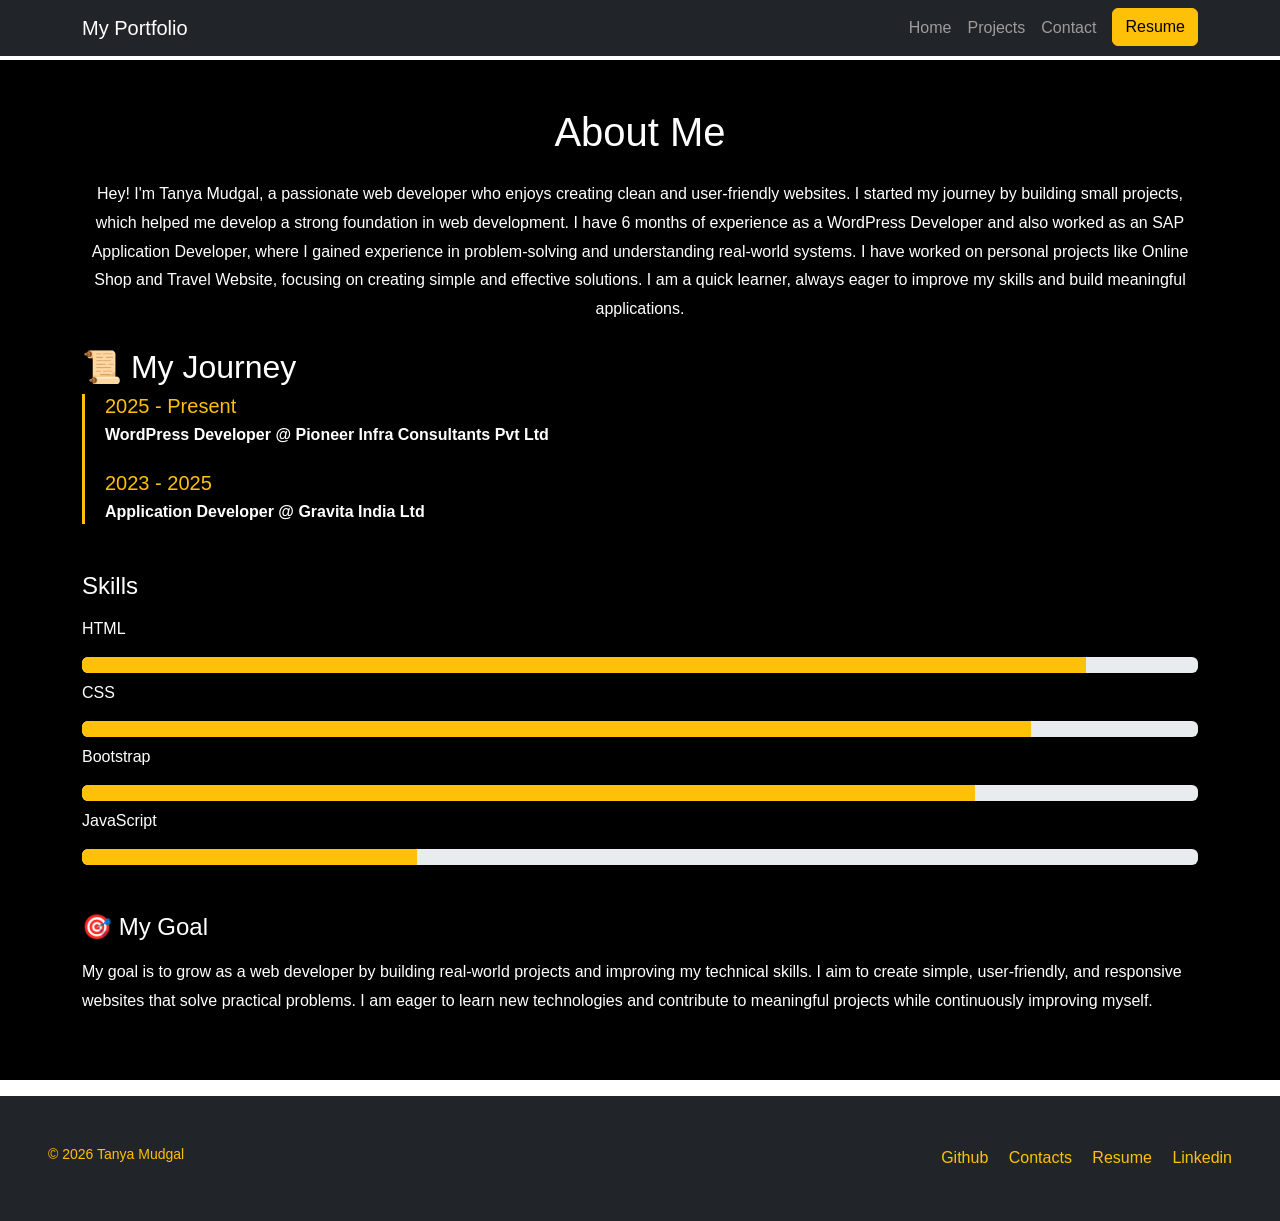
==== about.html @ b72a475a "Add files via upload" ====
<!DOCTYPE html>
<html>

<head>
    <meta name="viewport" content="width=device-width, initial-scale=1.0">
    <title>About</title>
    <link href="https://cdn.jsdelivr.net/npm/bootstrap@5.3.0/dist/css/bootstrap.min.css" rel="stylesheet">
    <script src="https://cdn.jsdelivr.net/npm/bootstrap@5.3.0/dist/js/bootstrap.bundle.min.js"></script>
    <link rel="stylesheet" href="style.css">
</head>

<body>
    <nav class="navbar navbar-expand-lg navbar-dark bg-dark">
        <div class="container">
            <a class="navbar-brand" href="index.html">My Portfolio</a>
            <button class="navbar-toggler" data-bs-toggle="collapse" data-bs-target="#nav">
                <span class="navbar-toggler-icon"></span>
            </button>
            <div class="collapse navbar-collapse" id="nav">
                <ul class="navbar-nav ms-auto">
                    <li class="nav-item"><a class="nav-link" href="index.html">Home</a></li>
                    <li class="nav-item"><a class="nav-link" href="projects.html">Projects</a></li>
                    <li class="nav-item"><a class="nav-link" href="contact.html">Contact</a></li>
                    <li class="nav-item">
                        <a class="btn btn-warning ms-2" href="Resume_Tanya_2026(3).docx" target="_blank">Resume</a>
                    </li>
                </ul>
            </div>
        </div>
    </nav>

    <div class="container-fluid mt-1 bg-black text-white py-5">
        <h1 class="text-center mb-4">About Me</h1>

        <div class="container">
            <p class="text-center" style="line-height: 1.8;">
                Hey! I'm Tanya Mudgal, a passionate web developer who enjoys creating clean and user-friendly websites.
                I started my journey by building small projects, which helped me develop a strong foundation in web
                development.
                I have 6 months of experience as a WordPress Developer and also worked as an SAP Application Developer,
                where I gained experience in problem-solving and understanding real-world systems.
                I have worked on personal projects like Online Shop and Travel Website, focusing on creating simple and
                effective solutions.
                I am a quick learner, always eager to improve my skills and build meaningful applications.
            </p>
        </div>

        <div class="container">
            <h2 class="mt-4">📜 My Journey</h2>

            <div class="timeline mx-auto">
                <div class="timeline-item mb-4">
                    <h5 class="text-warning">2025 - Present</h5>
                    <p class="text-white"><strong>WordPress Developer @ Pioneer Infra Consultants Pvt Ltd</strong></p>
                </div>

                <div class="timeline-item mb-4">
                    <h5 class="text-warning">2023 - 2025</h5>
                    <p class="text-white"><strong>Application Developer @ Gravita India Ltd</strong></p>
                </div>
            </div>
        </div>

        <div class="container mt-5">
            <h4 class="mb-3">Skills</h4>

            <p>HTML</p>
            <div class="progress mb-2">
                <div class="progress-bar bg-warning" style="width: 90%"></div>
            </div>

            <p>CSS</p>
            <div class="progress mb-2">
                <div class="progress-bar bg-warning" style="width: 85%"></div>
            </div>

            <p>Bootstrap</p>
            <div class="progress mb-2">
                <div class="progress-bar bg-warning" style="width: 80%"></div>
            </div>

            <p>JavaScript</p>
            <div class="progress mb-2">
                <div class="progress-bar bg-warning" style="width: 30%"></div>
            </div>
        </div>
        <div class="container mt-5">
            <h4 class="mb-3">🎯 My Goal</h4>
            <p style="line-height: 1.8;">
                My goal is to grow as a web developer by building real-world projects and improving my technical skills.
                I aim to create simple, user-friendly, and responsive websites that solve practical problems.
                I am eager to learn new technologies and contribute to meaningful projects while continuously improving
                myself.
            </p>
        </div>
    </div>
    <div class="container-fluid bg-dark text-warning p-5 mt-3">
        <div class="row align-items-center text-center text-md-start">
            <div class="col-md-6 mb-2">
                <p class="text-warning small mb-0">
                    &copy; 2026 Tanya Mudgal
                </p>
            </div>
            <div class="col-md-6 text-md-end">
                <a href="https://github.com/mudgaltanya5" class="text-warning text-decoration-none me-3">
                    Github
                </a>

                <a href="contact.html" class="text-warning text-decoration-none me-3">
                    Contacts
                </a>

                <a href="Resume_Tanya_2026(3).docx" class="text-warning text-decoration-none  me-3">
                    Resume
                </a>
                <a href="https://www.linkedin.com/in/mudgaltanya05122000/" class="text-warning text-decoration-none">
                    Linkedin
                </a>
            </div>
        </div>
    </div>

    <script src="script.js"></script>
</body>

</html>
---- style.css ----
.profile-img {
    width: 150px;
    height: 150px;
    border-radius: 50%;
    object-fit: cover;
    border: 3px solid #333;
    transition: 0.3s;
}

.profile-img:hover {
    transform: scale(1.1);
}

body {
    font-family: Arial;
}

h1,
h2 {
    color: white;
}

.card {
    transition: 0.3s;
}

.card:hover {
    transform: scale(1.05);
}

.timeline {
    border-left: 3px solid #ffc107;
    padding-left: 20px;
}

.timeline-item h5 {
    margin-bottom: 5px;
}

.card {
    border-radius: 15px;
    transition: 0.3s;
    border: none;
}

.card:hover {
    transform: translateY(-8px);
    box-shadow: 0 15px 30px rgba(0, 0, 0, 0.15);
}

.card h5 {
    font-weight: 600;
}

.card p {
    font-size: 14px;
    color: #555;
}
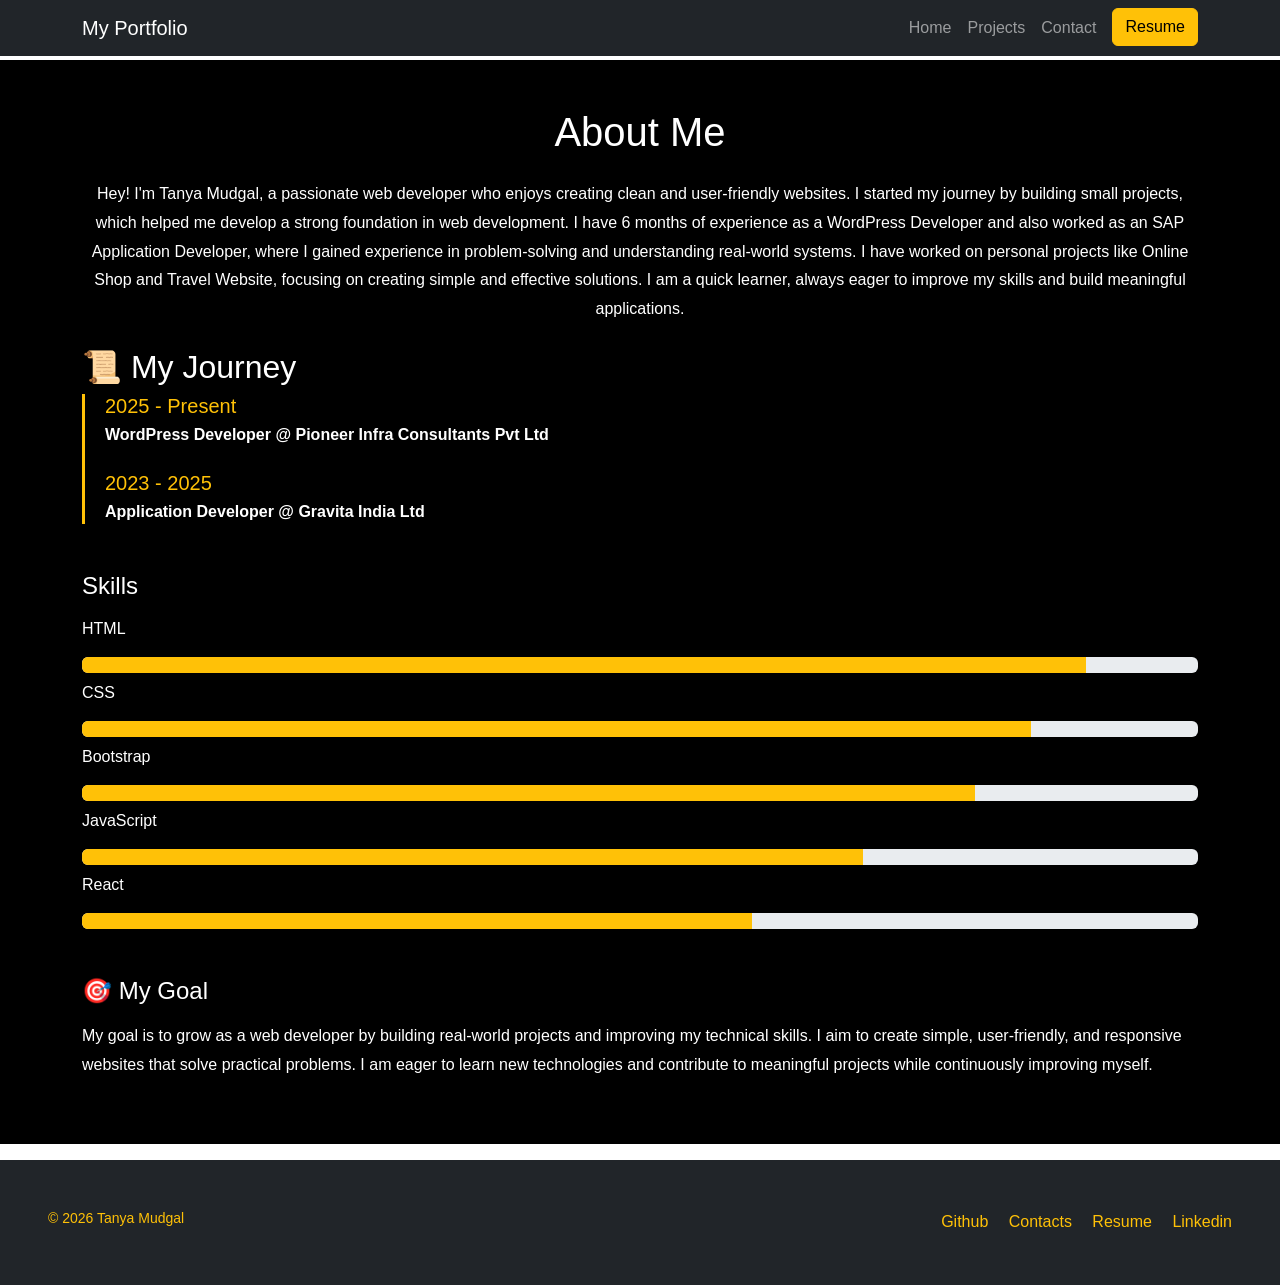
==== commit 768dcd61: "Add files via upload" ====
--- a/about.html
+++ b/about.html
@@ -22,7 +22,7 @@
                     <li class="nav-item"><a class="nav-link" href="projects.html">Projects</a></li>
                     <li class="nav-item"><a class="nav-link" href="contact.html">Contact</a></li>
                     <li class="nav-item">
-                        <a class="btn btn-warning ms-2" href="Resume_Tanya_2026(3).docx" target="_blank">Resume</a>
+                        <a class="btn btn-warning ms-2" href="Resume_Tanya_2026(2).pdf" target="_blank">Resume</a>
                     </li>
                 </ul>
             </div>
@@ -81,7 +81,11 @@
 
             <p>JavaScript</p>
             <div class="progress mb-2">
-                <div class="progress-bar bg-warning" style="width: 30%"></div>
+                <div class="progress-bar bg-warning" style="width: 70%"></div>
+            </div>
+            <p>React</p>
+            <div class="progress mb-2">
+                <div class="progress-bar bg-warning" style="width: 60%"></div>
             </div>
         </div>
         <div class="container mt-5">
@@ -110,7 +114,7 @@
                     Contacts
                 </a>
 
-                <a href="Resume_Tanya_2026(3).docx" class="text-warning text-decoration-none  me-3">
+                <a href="Resume_Tanya_2026(2).pdf" class="text-warning text-decoration-none  me-3">
                     Resume
                 </a>
                 <a href="https://www.linkedin.com/in/mudgaltanya05122000/" class="text-warning text-decoration-none">
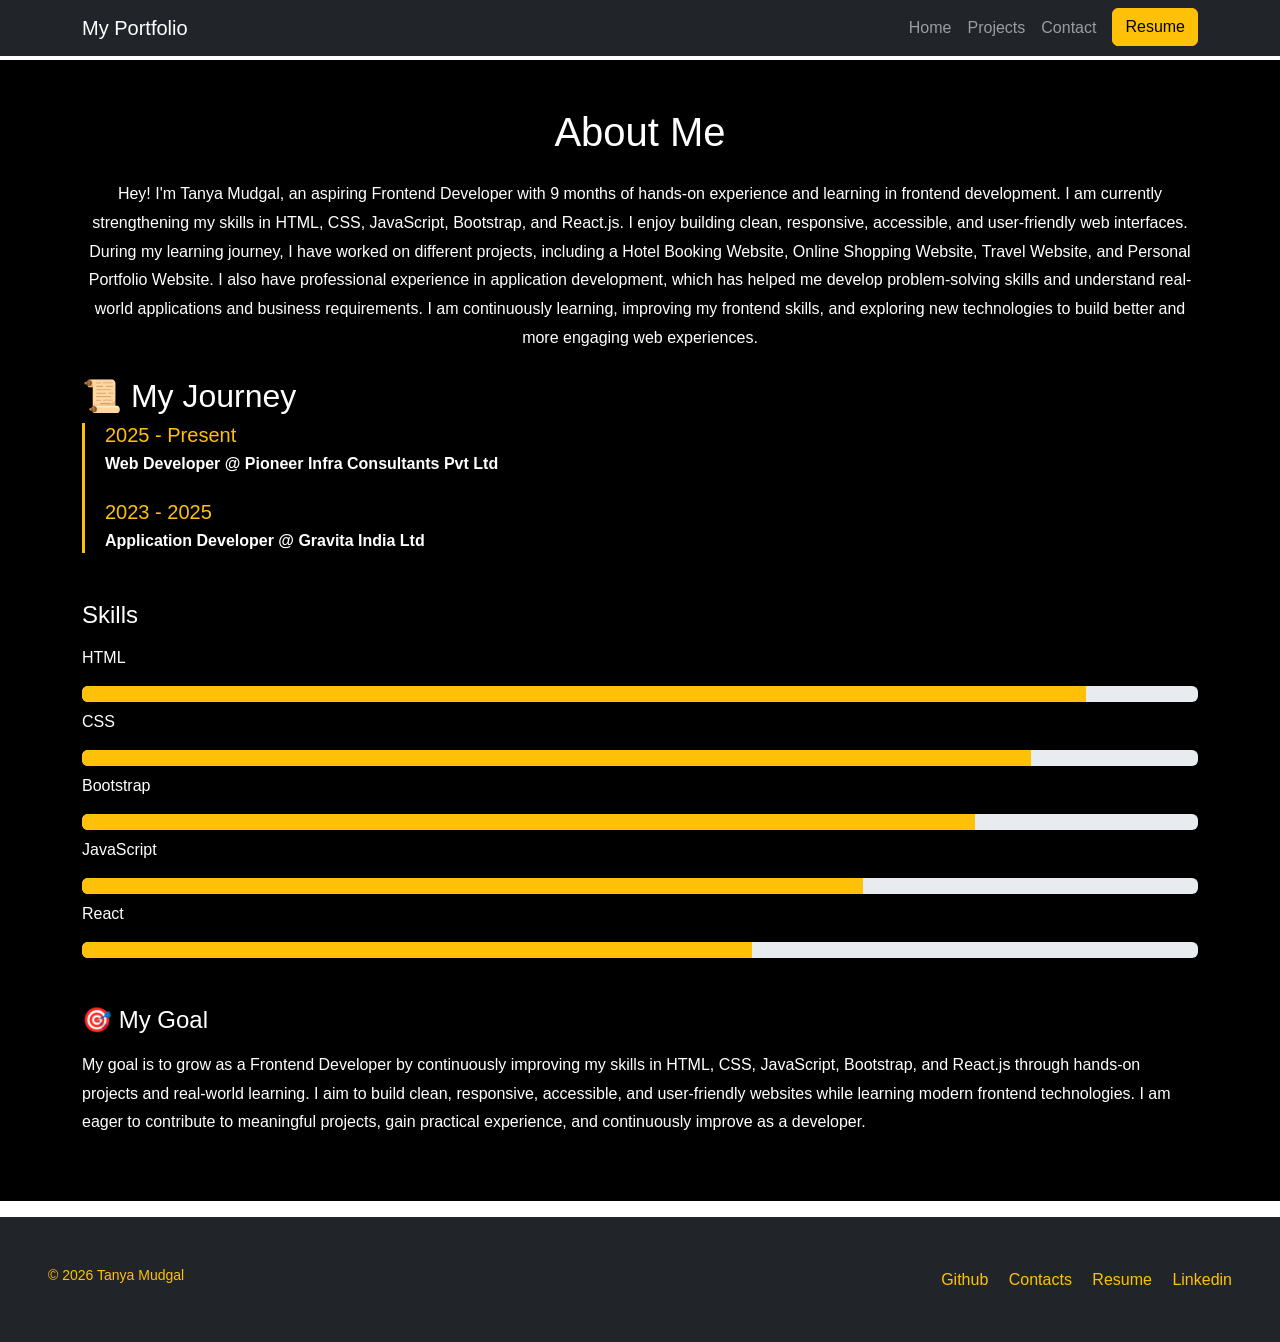
==== commit e3742cb3: "Add files via upload" ====
--- a/about.html
+++ b/about.html
@@ -34,14 +34,23 @@
 
         <div class="container">
             <p class="text-center" style="line-height: 1.8;">
-                Hey! I'm Tanya Mudgal, a passionate web developer who enjoys creating clean and user-friendly websites.
-                I started my journey by building small projects, which helped me develop a strong foundation in web
-                development.
-                I have 6 months of experience as a WordPress Developer and also worked as an SAP Application Developer,
-                where I gained experience in problem-solving and understanding real-world systems.
-                I have worked on personal projects like Online Shop and Travel Website, focusing on creating simple and
-                effective solutions.
-                I am a quick learner, always eager to improve my skills and build meaningful applications.
+                Hey! I'm Tanya Mudgal, an aspiring Frontend Developer with 9 months
+                of hands-on experience and learning in frontend development. I am
+                currently strengthening my skills in HTML, CSS, JavaScript, Bootstrap,
+                and React.js.
+
+                I enjoy building clean, responsive, accessible, and user-friendly
+                web interfaces. During my learning journey, I have worked on
+                different projects, including a Hotel Booking Website, Online
+                Shopping Website, Travel Website, and Personal Portfolio Website.
+
+                I also have professional experience in application development,
+                which has helped me develop problem-solving skills and understand
+                real-world applications and business requirements.
+
+                I am continuously learning, improving my frontend skills, and
+                exploring new technologies to build better and more engaging
+                web experiences.
             </p>
         </div>
 
@@ -51,7 +60,7 @@
             <div class="timeline mx-auto">
                 <div class="timeline-item mb-4">
                     <h5 class="text-warning">2025 - Present</h5>
-                    <p class="text-white"><strong>WordPress Developer @ Pioneer Infra Consultants Pvt Ltd</strong></p>
+                    <p class="text-white"><strong>Web Developer @ Pioneer Infra Consultants Pvt Ltd</strong></p>
                 </div>
 
                 <div class="timeline-item mb-4">
@@ -91,10 +100,13 @@
         <div class="container mt-5">
             <h4 class="mb-3">🎯 My Goal</h4>
             <p style="line-height: 1.8;">
-                My goal is to grow as a web developer by building real-world projects and improving my technical skills.
-                I aim to create simple, user-friendly, and responsive websites that solve practical problems.
-                I am eager to learn new technologies and contribute to meaningful projects while continuously improving
-                myself.
+                 My goal is to grow as a Frontend Developer by continuously
+                 improving my skills in HTML, CSS, JavaScript, Bootstrap, and
+                 React.js through hands-on projects and real-world learning.
+                 I aim to build clean, responsive, accessible, and user-friendly
+                 websites while learning modern frontend technologies. I am
+                 eager to contribute to meaningful projects, gain practical
+                 experience, and continuously improve as a developer.
             </p>
         </div>
     </div>
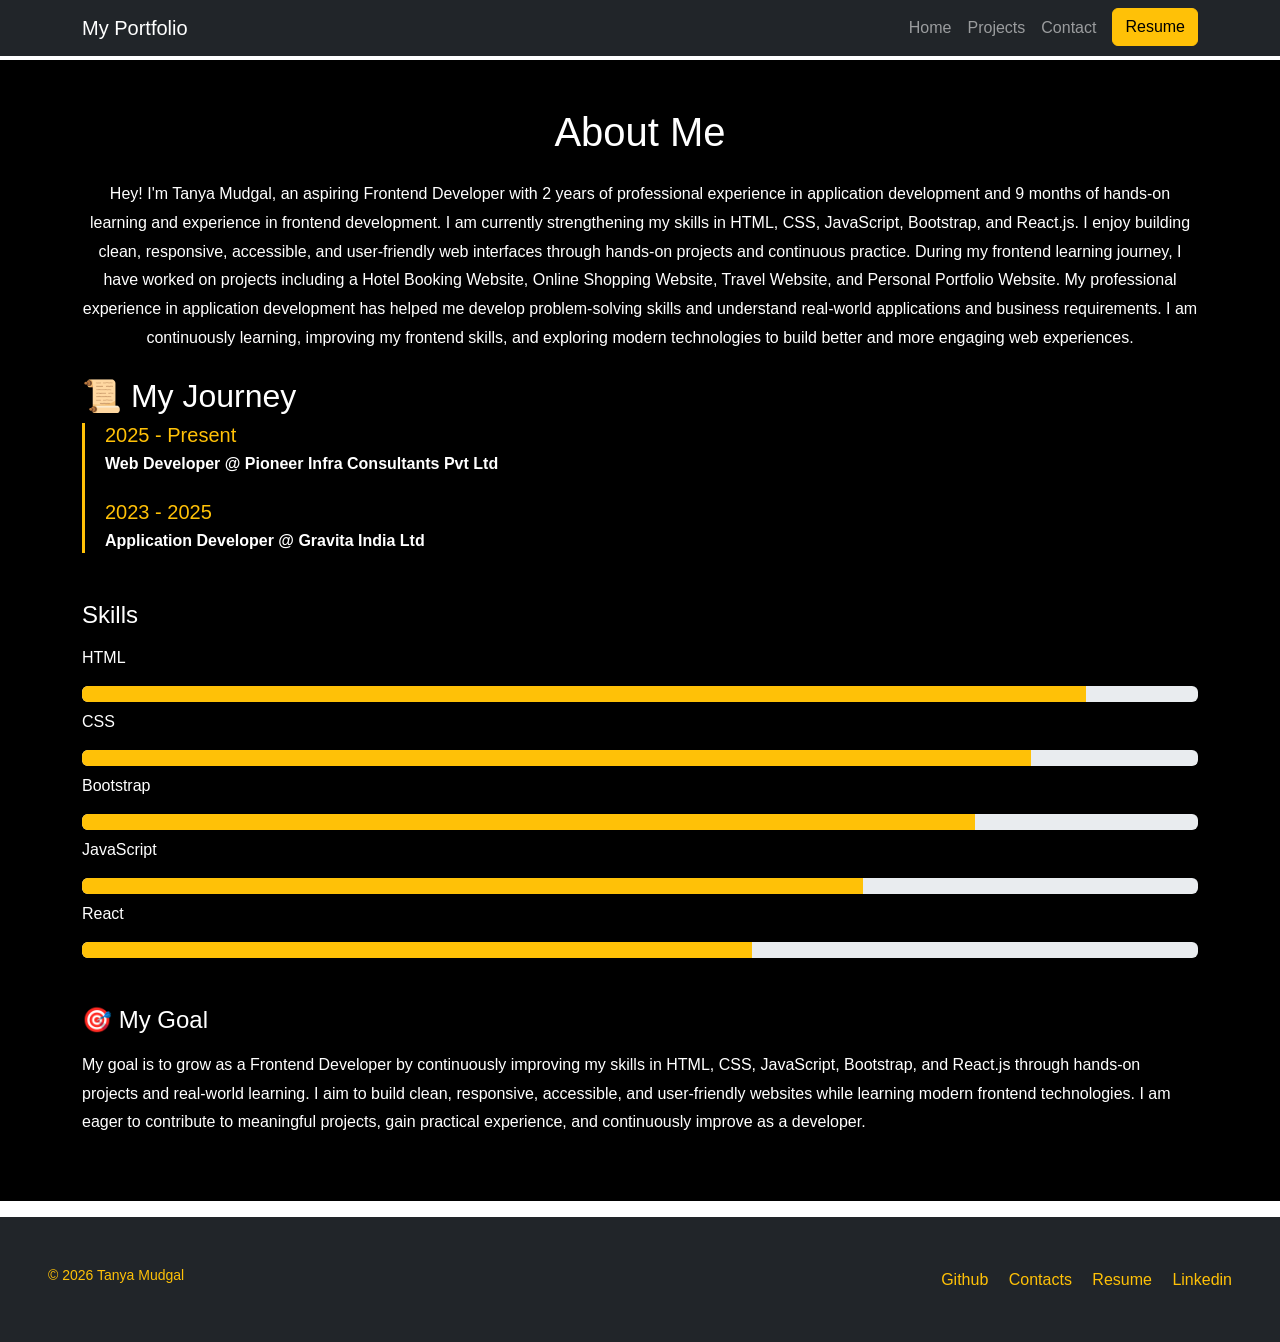
==== commit cdfff515: "Add files via upload" ====
--- a/about.html
+++ b/about.html
@@ -34,23 +34,25 @@
 
         <div class="container">
             <p class="text-center" style="line-height: 1.8;">
-                Hey! I'm Tanya Mudgal, an aspiring Frontend Developer with 9 months
-                of hands-on experience and learning in frontend development. I am
-                currently strengthening my skills in HTML, CSS, JavaScript, Bootstrap,
-                and React.js.
+                 Hey! I'm Tanya Mudgal, an aspiring Frontend Developer with
+                 2 years of professional experience in application development
+                 and 9 months of hands-on learning and experience in frontend
+                 development.
 
-                I enjoy building clean, responsive, accessible, and user-friendly
-                web interfaces. During my learning journey, I have worked on
-                different projects, including a Hotel Booking Website, Online
-                Shopping Website, Travel Website, and Personal Portfolio Website.
+                 I am currently strengthening my skills in HTML, CSS, JavaScript,
+                 Bootstrap, and React.js. I enjoy building clean, responsive,
+                 accessible, and user-friendly web interfaces through hands-on
+                 projects and continuous practice.
 
-                I also have professional experience in application development,
-                which has helped me develop problem-solving skills and understand
-                real-world applications and business requirements.
+                 During my frontend learning journey, I have worked on projects
+                 including a Hotel Booking Website, Online Shopping Website,
+                 Travel Website, and Personal Portfolio Website.
 
-                I am continuously learning, improving my frontend skills, and
-                exploring new technologies to build better and more engaging
-                web experiences.
+                 My professional experience in application development has helped
+                 me develop problem-solving skills and understand real-world
+                 applications and business requirements. I am continuously
+                 learning, improving my frontend skills, and exploring modern
+                 technologies to build better and more engaging web experiences.
             </p>
         </div>
 
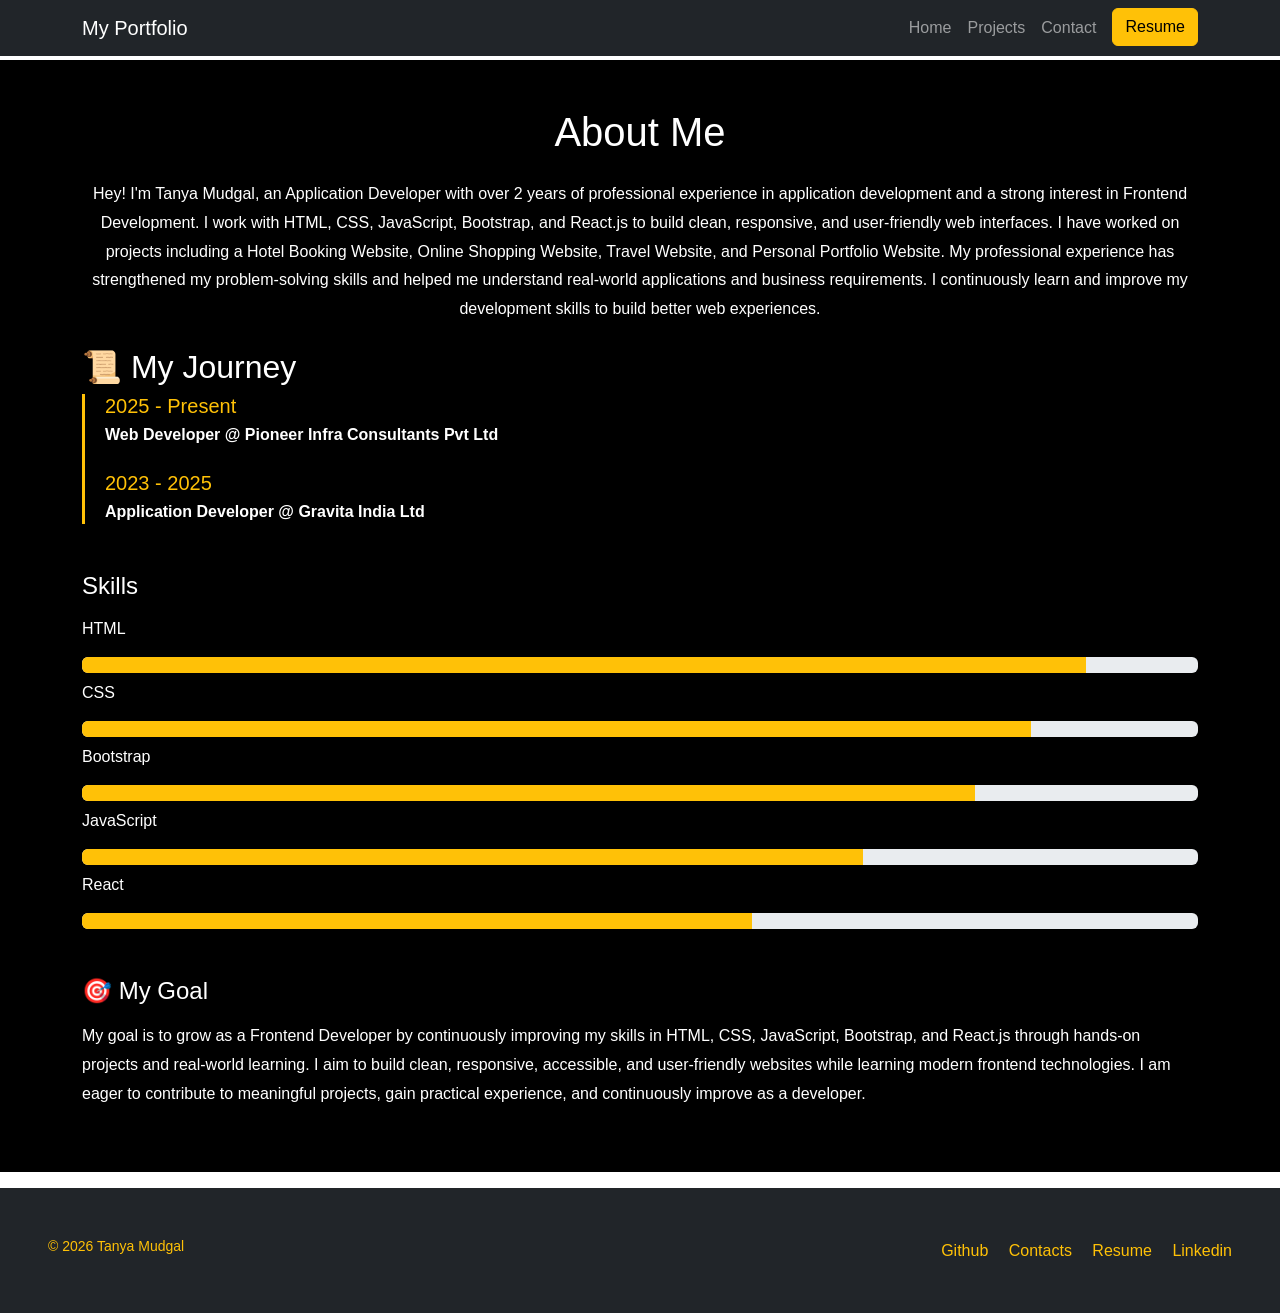
==== commit 9ee8a98f: "Add files via upload" ====
--- a/about.html
+++ b/about.html
@@ -22,7 +22,7 @@
                     <li class="nav-item"><a class="nav-link" href="projects.html">Projects</a></li>
                     <li class="nav-item"><a class="nav-link" href="contact.html">Contact</a></li>
                     <li class="nav-item">
-                        <a class="btn btn-warning ms-2" href="Resume_Tanya_2026(2).pdf" target="_blank">Resume</a>
+                        <a class="btn btn-warning ms-2" href="Resume_Tanya_2026(2)(1).pdf" target="_blank">Resume</a>
                     </li>
                 </ul>
             </div>
@@ -34,25 +34,20 @@
 
         <div class="container">
             <p class="text-center" style="line-height: 1.8;">
-                 Hey! I'm Tanya Mudgal, an aspiring Frontend Developer with
-                 2 years of professional experience in application development
-                 and 9 months of hands-on learning and experience in frontend
-                 development.
+                Hey! I'm Tanya Mudgal, an Application Developer with over 2 years
+                of professional experience in application development and a strong
+                interest in Frontend Development.
 
-                 I am currently strengthening my skills in HTML, CSS, JavaScript,
-                 Bootstrap, and React.js. I enjoy building clean, responsive,
-                 accessible, and user-friendly web interfaces through hands-on
-                 projects and continuous practice.
+                I work with HTML, CSS, JavaScript, Bootstrap, and React.js to build
+                clean, responsive, and user-friendly web interfaces.
 
-                 During my frontend learning journey, I have worked on projects
-                 including a Hotel Booking Website, Online Shopping Website,
-                 Travel Website, and Personal Portfolio Website.
+                I have worked on projects including a Hotel Booking Website,
+                Online Shopping Website, Travel Website, and Personal Portfolio Website.
 
-                 My professional experience in application development has helped
-                 me develop problem-solving skills and understand real-world
-                 applications and business requirements. I am continuously
-                 learning, improving my frontend skills, and exploring modern
-                 technologies to build better and more engaging web experiences.
+                My professional experience has strengthened my problem-solving skills
+                and helped me understand real-world applications and business
+                requirements. I continuously learn and improve my development skills
+                to build better web experiences.
             </p>
         </div>
 
@@ -128,7 +123,7 @@
                     Contacts
                 </a>
 
-                <a href="Resume_Tanya_2026(2).pdf" class="text-warning text-decoration-none  me-3">
+                <a href="Resume_Tanya_2026(2)(1).pdf" class="text-warning text-decoration-none  me-3">
                     Resume
                 </a>
                 <a href="https://www.linkedin.com/in/mudgaltanya05122000/" class="text-warning text-decoration-none">
